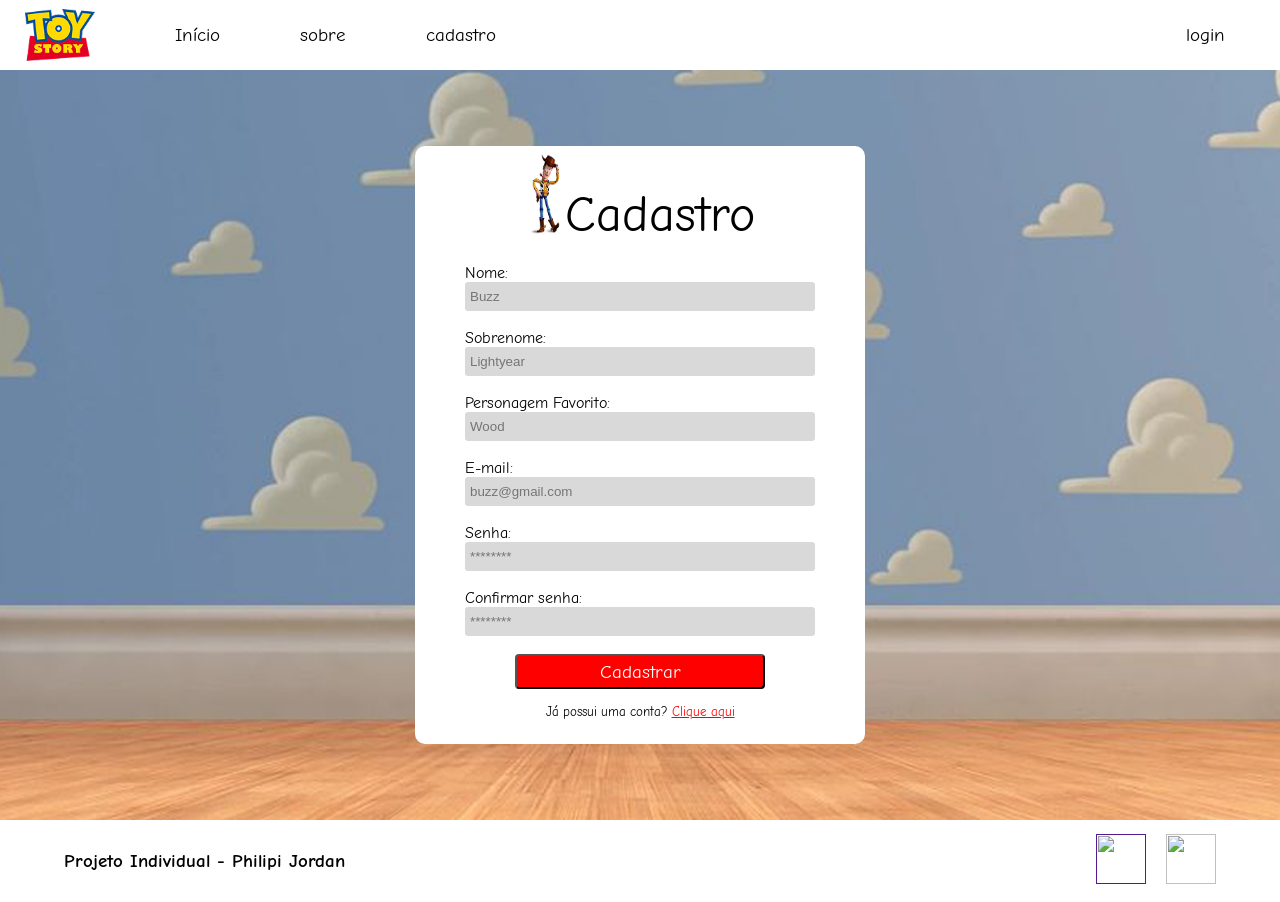
==== public/cadastro.html @ 9f4531cc "Telas de login e cadastro finalizadas (HTML, CSS)." ====
<!DOCTYPE html>
<html lang="en">
  <head>
    <meta charset="UTF-8" />
    <meta name="viewport" content="width=device-width, initial-scale=1.0" />
    <title>Toy Story</title>
    <link rel="stylesheet" href="style/style.css" />
    <link rel="preconnect" href="https://fonts.googleapis.com" />
    <link rel="preconnect" href="https://fonts.gstatic.com" crossorigin />
    <link
      href="https://fonts.googleapis.com/css2?family=Comic+Neue:ital,wght@0,300;0,400;0,700;1,300;1,400;1,700&display=swap"
      rel="stylesheet"
    />
  </head>
  <body>
    <div class="navbar">
      <div class="abas">
        <div class="paginas_1">
          <img width="70" src="./style/img/icons/logo.png" alt="" />
          <a href="index.html">Início</a>
          <a href="">sobre</a>
          <a href="cadastro.html">cadastro</a>
        </div>
        <div class="paginas_2">
          <a href="login.html">login</a>
        </div>
      </div>
    </div>

    <div class="formulario">
      <div class="conteudo">
        <div class="titulo">
          <div class="imagem_cadastro">
            <img width="40px" src="../public/style/img/icons/wood.png" alt="" />
          </div>
          <div class="formulario_titulo">
            <h1>Cadastro</h1>
          </div>
        </div>
        <div class="campos">
          <div>
            <p>Nome:</p>
            <input type="text" id="input_nome" placeholder="Buzz" />
            <br /><br />
          </div>
          <div>
            <p>Sobrenome:</p>
            <input type="text" id="input_sobrenome" placeholder="Lightyear" />
            <br /><br />
          </div>
          <div>
            <p>Personagem Favorito:</p>
            <input type="text" id="input_personagem" placeholder="Wood" />
            <br /><br />
          </div>
          <div>
            <p>E-mail:</p>
            <input type="text" id="input_email" placeholder="buzz@gmail.com" />
            <br /><br />
          </div>
          <div>
            <p>Senha:</p>
            <input type="text" id="input_senha" placeholder="********" />
            <br /><br />
          </div>
          <div>
            <p>Confirmar senha:</p>
            <input type="text" id="input_confirmar" placeholder="********" />
            <br /><br />
          </div>
          <button onclick="cadastrar()">Cadastrar</button>
          <div class="conta">
            <p>Já possui uma conta? <a href="./login.html">Clique aqui</a></p>
          </div>
        </div>
      </div>
    </div>

    <div class="footer">
      <div class="titulo">
        <h3>Projeto Individual - Philipi Jordan</h3>
      </div>
      <div class="redes">
        <a href=""><img width="50" height="50" src="https://img.freepik.com/vetores-premium/icone-do-instagram-de-logotipo-de-distintivo-moderno_578229-124.jpg?semt=ais_incoming&w=740&q=80" alt="" /></a>
        <a href="https://github.com/pjordanf10/Toy-Story.git"><img width="50" height="50" src="https://yt3.googleusercontent.com/PKRBxhCiGa8Y0vPmHa1E2cdjpLhUq2Pl-gESwP7kk2plGgxLdsbjyTd9VjcJwBMiY0HQ8bvx5Q=s900-c-k-c0x00ffffff-no-rj" alt="" /></a>
      </div>
    </div>
  </body>
</html>

<script>
  function cadastrar() {
    var nome = input_nome.value;
    var sobrenome = input_sobrenome.value;
    var personagem = input_personagem.value;
    var nome = input_nome.value;
  }
</script>
---- public/style/style.css ----
* {
    margin: 0;
    box-sizing: border-box;
}

body {
    font-family: "Comic Neue";
}

.navbar .abas {
    display: flex;
    flex-direction: row;
    justify-content: space-between;
    align-items: center;
    padding: 25px;
    font-size: 19px;
    height: 70px;
}

.abas .paginas_2 {
    margin-right: 30px;
}

.abas .paginas_1 {
    display: flex;
    align-items: center;
    justify-content: space-between;
    gap: 80px;
}

.abas a {
    text-decoration: none;
    color: black;
}

/* Início Cadastro */

.formulario {
    display: flex;
    align-items: center;
    justify-content: center;
    flex-direction: column;
    gap: 12px;
    background-image: url("./img/icons/fundo.png");
    background-size: cover;
    background-position: center;
    background-attachment: fixed;
    padding: 70px;
    height: 750px;
} 

.titulo {
    display: flex;
    justify-content: center;
}

.imagem_cadastro {
    display: flex;
    justify-content: center;
    height: 85px;
}

.formulario_titulo {
    display: flex;
    flex-direction: row;
    justify-content: center;
    margin-top: 8%;
    font-size: 20px;
    font-family: 'Comic Neue', cursive;
    font-weight: 200;
    font-style: normal;
}

.formulario_titulo h1 {
    font-weight: 500;
    font-size: 50px;
}

.conteudo {
    background-color: white;
    width: 450px;
    border-radius: 10px;
    height: 50;
    width: 50;
    margin-top: 50;
    margin-bottom: 50;
    padding: 5px;
}

.campos {
    display: flex;
    align-items: center;
    justify-content: center;
    flex-direction: column;
    padding: 20px;
}

.campos input {
    border-radius: 3px;
    border: 0;
    background-color: #D9D9D9;
    width: 350px;
    height: 29px;
    padding-left: 5px;
}

.campos button {
    background-color: red;
    color: white;
    font-family: 'Comic Neue';
    width: 250px;
    height: 35px;
    border-radius: 4px;
    font-size: 19px;
}

.campos .conta {
    margin-top: 15px;
    font-size: 13px;
}

.conta a {
    color: red;
}

.footer {
    display: flex;
    align-items: center;
    justify-content: space-between;
    padding: 14px;
}

.footer .titulo {
    display: flex;
    margin-left: 50px;
}

.footer .redes {
    display: flex;
    justify-content: space-between;
    margin-right: 50px;
    gap: 20px;
}

/* Início Login */

.formulario_login {
    display: flex;
    align-items: center;
    justify-content: center;
    flex-direction: column;
    gap: 12px;
    background-image: url("./img/icons/fundo.png");
    background-size: cover;
    background-position: center;
    background-attachment: fixed;
    padding: 70px;
    height: 600px;
}

.imagem_login {
    display: flex;
    justify-content: center;
    height: 85px;
}

.campos_login {
    display: flex;
    align-items: center;
    justify-content: center;
    flex-direction: column;
    padding: 20px;
}

.campos_login input {
    border-radius: 3px;
    border: 0;
    background-color: #D9D9D9;
    width: 350px;
    height: 29px;
    padding-left: 5px;
}

.campos_login button {
    background-color: red;
    color: white;
    font-family: 'Comic Neue';
    width: 250px;
    height: 35px;
    border-radius: 4px;
    font-size: 19px;
}

.campos_login .conta p {
    margin-top: 15px;
    font-size: 13px;
    text-align: center;
}

.campos_login .email {
    margin-bottom: 8px;
}

.footer_login {
    display: flex;
    align-items: center;
    justify-content: space-between;
    padding: 14px;
}

.footer_login .titulo {
    display: flex;
    margin-left: 50px;
}

.footer_login .redes {
    display: flex;
    justify-content: space-between;
    margin-right: 60px;
    gap: 20px;
}
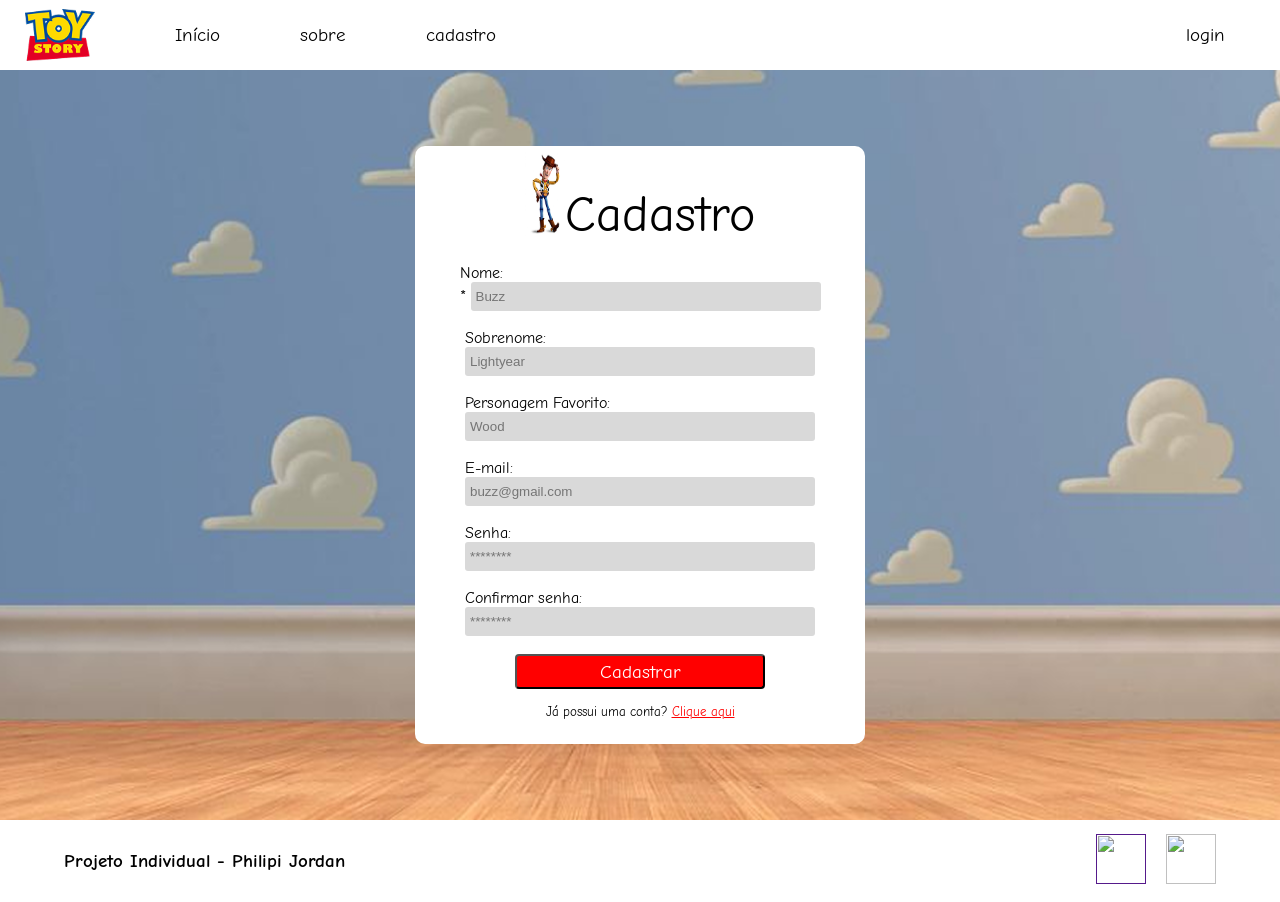
==== commit 2df89dbf: "Estrutura e dois gráficos com dados mocados da dashboard feitos" ====
--- a/public/cadastro.html
+++ b/public/cadastro.html
@@ -31,7 +31,7 @@
       <div class="conteudo">
         <div class="titulo">
           <div class="imagem_cadastro">
-            <img width="40px" src="../public/style/img/icons/wood.png" alt="" />
+            <img width="40px" src="./style/img/icons/wood.png" alt="" />
           </div>
           <div class="formulario_titulo">
             <h1>Cadastro</h1>
@@ -39,33 +39,33 @@
         </div>
         <div class="campos">
           <div>
-            <p>Nome:</p>
-            <input type="text" id="input_nome" placeholder="Buzz" />
-            <br /><br />
-          </div>
-          <div>
-            <p>Sobrenome:</p>
-            <input type="text" id="input_sobrenome" placeholder="Lightyear" />
-            <br /><br />
-          </div>
-          <div>
-            <p>Personagem Favorito:</p>
-            <input type="text" id="input_personagem" placeholder="Wood" />
-            <br /><br />
-          </div>
-          <div>
-            <p>E-mail:</p>
-            <input type="text" id="input_email" placeholder="buzz@gmail.com" />
-            <br /><br />
-          </div>
-          <div>
-            <p>Senha:</p>
-            <input type="text" id="input_senha" placeholder="********" />
-            <br /><br />
-          </div>
-          <div>
-            <p>Confirmar senha:</p>
-            <input type="text" id="input_confirmar" placeholder="********" />
+            <p>Nome:</p> <span id="*">*</span>
+            <input type="text" id="nome_input" placeholder="Buzz" />
+            <br /><br />
+          </div>
+          <div>
+            <p>Sobrenome:</p> <span id="*"></span>
+            <input type="text" id="sobrenome_input" placeholder="Lightyear" />
+            <br /><br />
+          </div>
+          <div>
+            <p>Personagem Favorito:</p> <span id="*"></span>
+            <input type="text" id="personagem_input" placeholder="Wood" />
+            <br /><br />
+          </div>
+          <div>
+            <p>E-mail:</p> <span id="*"></span>
+            <input type="text" id="email_input" placeholder="buzz@gmail.com" />
+            <br /><br />
+          </div>
+          <div>
+            <p>Senha:</p> <span id="*"></span>
+            <input type="text" id="senha_input" placeholder="********" />
+            <br /><br />
+          </div>
+          <div>
+            <p>Confirmar senha:</p> <span id="*"></span>
+            <input type="text" id="confirmar_input" placeholder="********" />
             <br /><br />
           </div>
           <button onclick="cadastrar()">Cadastrar</button>
@@ -89,10 +89,127 @@
 </html>
 
 <script>
+
+  // Array para armazenar empresas cadastradas para validação de código de ativação 
+  // let listaEmpresasCadastradas = [];
+
   function cadastrar() {
-    var nome = input_nome.value;
-    var sobrenome = input_sobrenome.value;
-    var personagem = input_personagem.value;
-    var nome = input_nome.value;
+    // aguardar();
+
+    //Recupere o valor da nova input pelo nome do id
+    // Agora vá para o método fetch logo abaixo
+    var nomeVar = nome_input.value;
+    var sobrenomeVar = sobrenome_input.value;
+    var personagemVar = personagem_input.value;
+    var emailVar = email_input.value;
+    var senhaVar = senha_input.value;
+    var confirmacaoSenhaVar = confirmar_input.value;
+    // var codigoVar = codigo_input.value;
+    // var idEmpresaVincular
+
+    if (nomeVar.length < 3) {
+
+    }
+
+    // Verificando se há algum campo em branco
+    if (
+      nomeVar == "" ||
+      sobrenomeVar == "" ||
+      personagemVar == "" ||
+      emailVar == "" ||
+      senhaVar == "" ||
+      confirmacaoSenhaVar == ""
+      // codigoVar == ""
+    ) {
+      cardErro.style.display = "block";
+      mensagem_erro.innerHTML =
+        "(Mensagem de erro para todos os campos em branco)";
+
+      // finalizarAguardar();
+      return false;
+    }
+    //  else {
+    //   setInterval(sumirMensagem, 5000);
+    // }
+
+    // Verificando se o código de ativação é de alguma empresa cadastrada
+    // for (let i = 0; i < listaEmpresasCadastradas.length; i++) {
+    //   if (listaEmpresasCadastradas[i].codigo_ativacao == codigoVar) {
+    //     idEmpresaVincular = listaEmpresasCadastradas[i].id
+    //     console.log("Código de ativação válido.");
+    //     break;
+    //   } else {
+    //     cardErro.style.display = "block";
+    //     mensagem_erro.innerHTML = "(Mensagem de erro para código inválido)";
+    //     finalizarAguardar();
+    //   }
+    // }
+
+    // Enviando o valor da nova input
+    fetch("/usuarios/cadastrar", {
+      method: "POST",
+      headers: {
+        "Content-Type": "application/json",
+      },
+      body: JSON.stringify({
+        // crie um atributo que recebe o valor recuperado aqui
+        // Agora vá para o arquivo routes/usuario.js
+        nomeServer: nomeVar,
+        sobrenomeServer: sobrenomeVar,
+        personagemServer: personagemVar,
+        emailServer: emailVar,
+        senhaServer: senhaVar,
+        // idEmpresaVincularServer: idEmpresaVincular
+      }),
+    })
+      .then(function (resposta) {
+        console.log("resposta: ", resposta);
+
+        if (resposta.ok) {
+          // cardErro.style.display = "block";
+
+          // mensagem_erro.innerHTML =
+          //   "Cadastro realizado com sucesso! Redirecionando para tela de Login...";
+
+          // setTimeout(() => {
+            window.location = "login.html";
+          // }, "2000");
+
+          // limparFormulario();
+          // finalizarAguardar();
+        } else {
+          throw "Houve um erro ao tentar realizar o cadastro!";
+        }
+      })
+      .catch(function (resposta) {
+        console.log(`#ERRO: ${resposta}`);
+        // finalizarAguardar();
+      });
+
+    return false;
   }
+
+  // Listando empresas cadastradas 
+  // function listar() {
+  //   fetch("/empresas/listar", {
+  //     method: "GET",
+  //   })
+  //     .then(function (resposta) {
+  //       resposta.json().then((empresas) => {
+  //         empresas.forEach((empresa) => {
+  //           listaEmpresasCadastradas.push(empresa);
+
+  //           console.log("listaEmpresasCadastradas")
+  //           console.log(listaEmpresasCadastradas[0].codigo_ativacao)
+  //         });
+  //       });
+  //     })
+  //     .catch(function (resposta) {
+  //       console.log(`#ERRO: ${resposta}`);
+  //     });
+  // }
+
+  // function sumirMensagem() {
+  //   cardErro.style.display = "none";
+  // }
 </script>
--- a/public/style/style.css
+++ b/public/style/style.css
@@ -32,6 +32,10 @@
     text-decoration: none;
     color: black;
 }
+
+/* Início index */
+
+
 
 /* Início Cadastro */
 
@@ -218,4 +222,100 @@
     justify-content: space-between;
     margin-right: 60px;
     gap: 20px;
+}
+
+/* Início Dashboard */
+
+.navbar_dash {
+    display: flex;
+    background-color: #889CB4;
+    width: 150px;
+}
+
+.navbar_dash .campos {
+    display: flex;
+    gap: 110px;
+    margin-left: 10px;
+    height: 730px;
+    align-items: center;
+    text-align: center;
+}
+
+.navbar_dash .campos a {
+    text-decoration: none;
+    color: black;
+    margin-bottom: 20px;
+}
+
+.navbar_dash .campos1 {
+    display: flex;
+    flex-direction: column;
+    gap: 50px;
+    height: 500px;
+    align-items: center;
+}
+
+.navbar_dash .perfil div {
+    display: flex;
+    align-items: center;
+    justify-content: center;
+    background-color: black;
+    border-radius: 100%;
+    color: white;
+    width: 65px;
+    height: 65px;
+    font-size: 20px;
+}
+
+.campos1 .bem_vindo {
+    font-weight: bold;
+}
+
+.container {
+    display: flex;
+}
+
+.container .dash {
+    display: flex;
+    flex-direction: column;
+    width: 100%;
+    gap: 30px;
+}
+
+.container .titulo {
+    display: flex;
+    font-size: 60px;
+    justify-content: center;
+    padding-top: 35px;
+}
+
+.dashboard {
+    display: flex;
+    margin-left: 20px;
+    margin-right: 20px;
+    color: rgba(255, 192, 203, 0.704);
+    flex-direction: row;
+    gap: 70px;
+}
+
+.container .parte_cima {
+    display: flex;
+    gap: 50px;
+    flex-direction: column;
+}
+
+.dashboard .dash1 {
+    display: flex;
+}
+
+.container .canvas {
+    width: 650px;
+}
+
+.dashboard .dash2 {
+    display: flex;
+}
+
+.container .canvas2 {
+    width: 590px;
 }
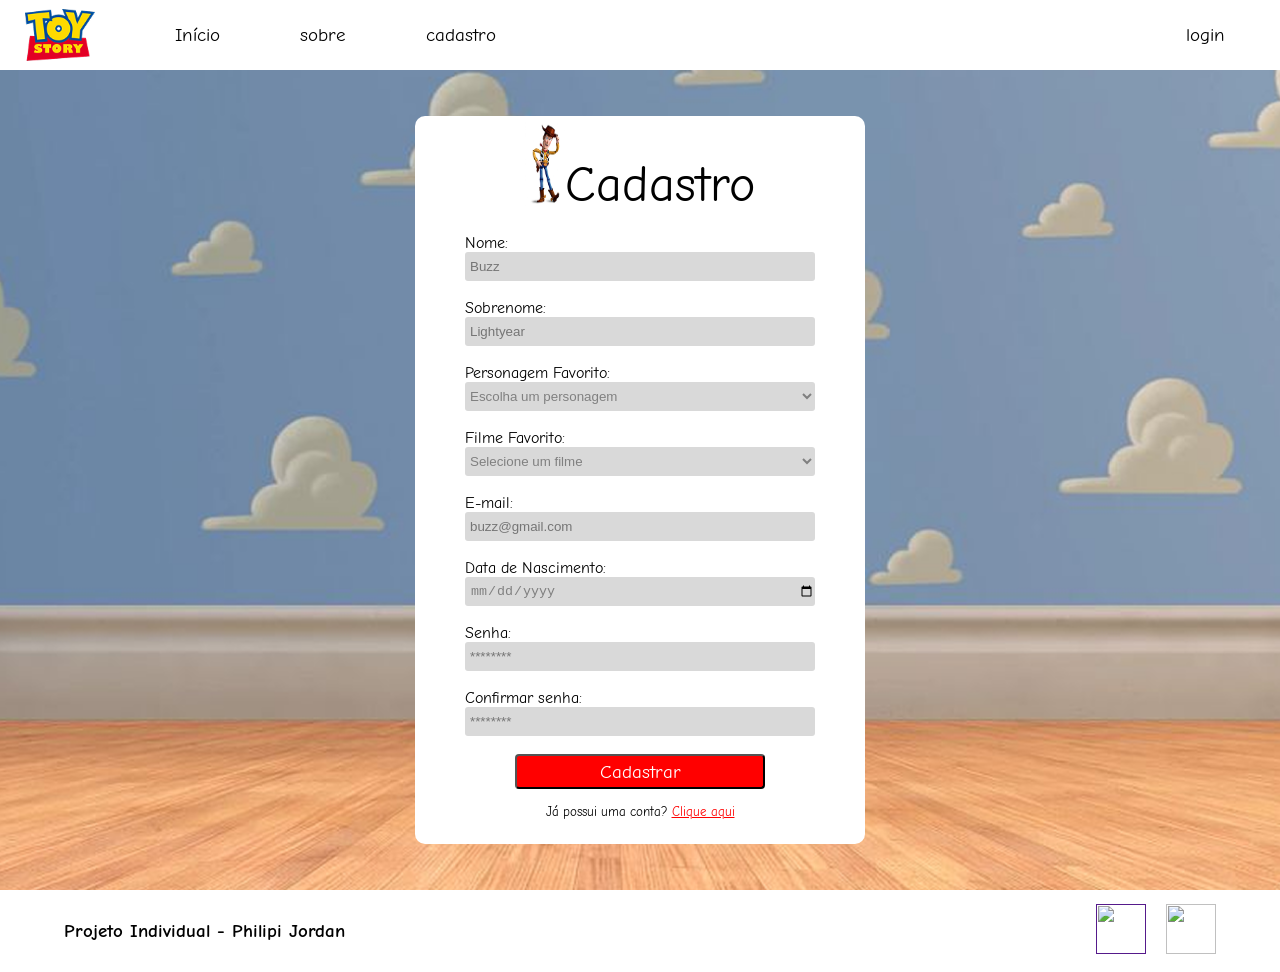
==== commit 895c1086: "Gráfico de faixa etária feito" ====
--- a/public/cadastro.html
+++ b/public/cadastro.html
@@ -39,7 +39,7 @@
         </div>
         <div class="campos">
           <div>
-            <p>Nome:</p> <span id="*">*</span>
+            <p>Nome:</p> <span id="*"></span>
             <input type="text" id="nome_input" placeholder="Buzz" />
             <br /><br />
           </div>
@@ -50,12 +50,38 @@
           </div>
           <div>
             <p>Personagem Favorito:</p> <span id="*"></span>
-            <input type="text" id="personagem_input" placeholder="Wood" />
+            <select name="" id="personagem_select">
+              <option value="*" disabled selected>Escolha um personagem</option>
+              <option value="wood">Wood</option>
+              <option value="buzz">Buzz</option>
+              <option value="jessie">Jessie</option>
+              <option value="rex">Rex</option>
+              <option value="salsicha">Salsicha</option>
+              <option value="cabeça_de_batata">Sr. Cabeça de Batata</option>
+              <option value="hamm">Hamm</option>
+              <option value="bala_no_alvo">Bala no Alvo</option>
+            </select>
+            <br /><br />
+          </div>
+          <div>
+            <p>Filme Favorito:</p> <span id="*"></span>
+            <select name="" id="filme">
+              <option value="*" disabled selected>Selecione um filme</option>
+              <option value="1">Toy Story 1</option>
+              <option value="2">Toy Story 2</option>
+              <option value="3">Toy Story 3</option>
+              <option value="4">Toy Story 4</option>
+            </select>
             <br /><br />
           </div>
           <div>
             <p>E-mail:</p> <span id="*"></span>
             <input type="text" id="email_input" placeholder="buzz@gmail.com" />
+            <br /><br />
+          </div>
+          <div>
+            <p>Data de Nascimento:</p> <span id="*"></span>
+            <input type="date" id="dt_nascimento_input" placeholder="22/12/1995" />
             <br /><br />
           </div>
           <div>
--- a/public/style/style.css
+++ b/public/style/style.css
@@ -35,6 +35,37 @@
 
 /* Início index */
 
+.container_index {
+    display: flex;
+    flex-direction: column;
+}
+
+.container_index .banner_principal {
+    display: flex;
+    width: 100%;
+    height: 700px;
+    background-size: cover;
+    background-position: center;
+    background-image: url(./img/icons/banner.png);
+    border-bottom: 5px solid red;
+}
+
+.container_index .sobre_titulo {
+    justify-content: center;
+    display: flex;
+    flex-direction: column;
+    text-align: center;
+    font-size: 50px;
+    margin-top: 100px;
+}
+
+.container_index .sobre_texto {
+    display: flex;
+    justify-content: center;
+    margin-top: 30px;
+    text-align: center;
+    margin-bottom: 50px;
+}
 
 
 /* Início Cadastro */
@@ -50,7 +81,7 @@
     background-position: center;
     background-attachment: fixed;
     padding: 70px;
-    height: 750px;
+    height: 820px;
 } 
 
 .titulo {
@@ -106,6 +137,17 @@
     width: 350px;
     height: 29px;
     padding-left: 5px;
+    color: gray;
+}
+
+.campos select {
+    border-radius: 3px;
+    border: 0;
+    background-color: #D9D9D9;
+    width: 350px;
+    height: 29px;
+    padding-left: 1px;
+    color: grey;
 }
 
 .campos button {
@@ -291,7 +333,7 @@
 
 .dashboard {
     display: flex;
-    margin-left: 20px;
+    margin-left: 30px;
     margin-right: 20px;
     color: rgba(255, 192, 203, 0.704);
     flex-direction: row;
@@ -300,7 +342,7 @@
 
 .container .parte_cima {
     display: flex;
-    gap: 50px;
+    gap: 30px;
     flex-direction: column;
 }
 
@@ -318,4 +360,11 @@
 
 .container .canvas2 {
     width: 590px;
+}
+
+.dashboard2 .canvas3 {
+    display: flex;
+    width: 590px;
+    margin-left: 30px;
+    margin-bottom: 30px;
 }
